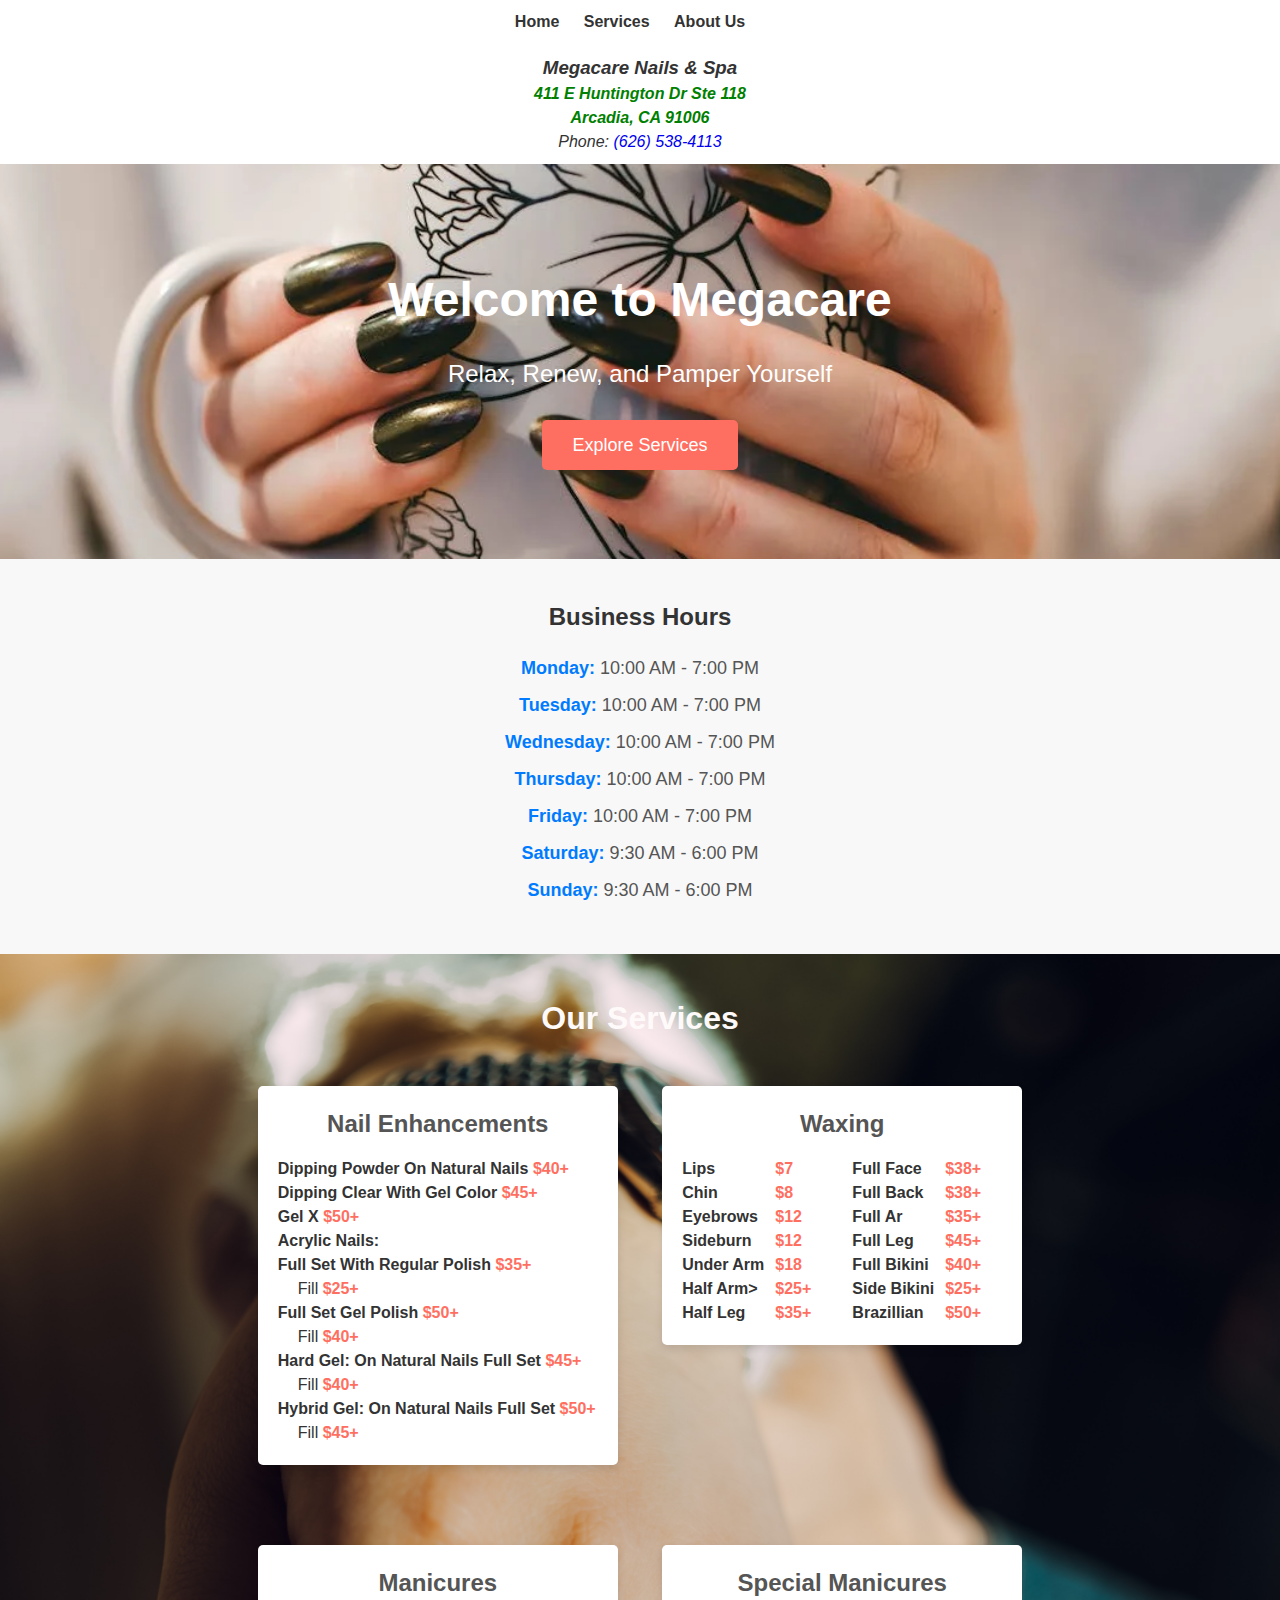
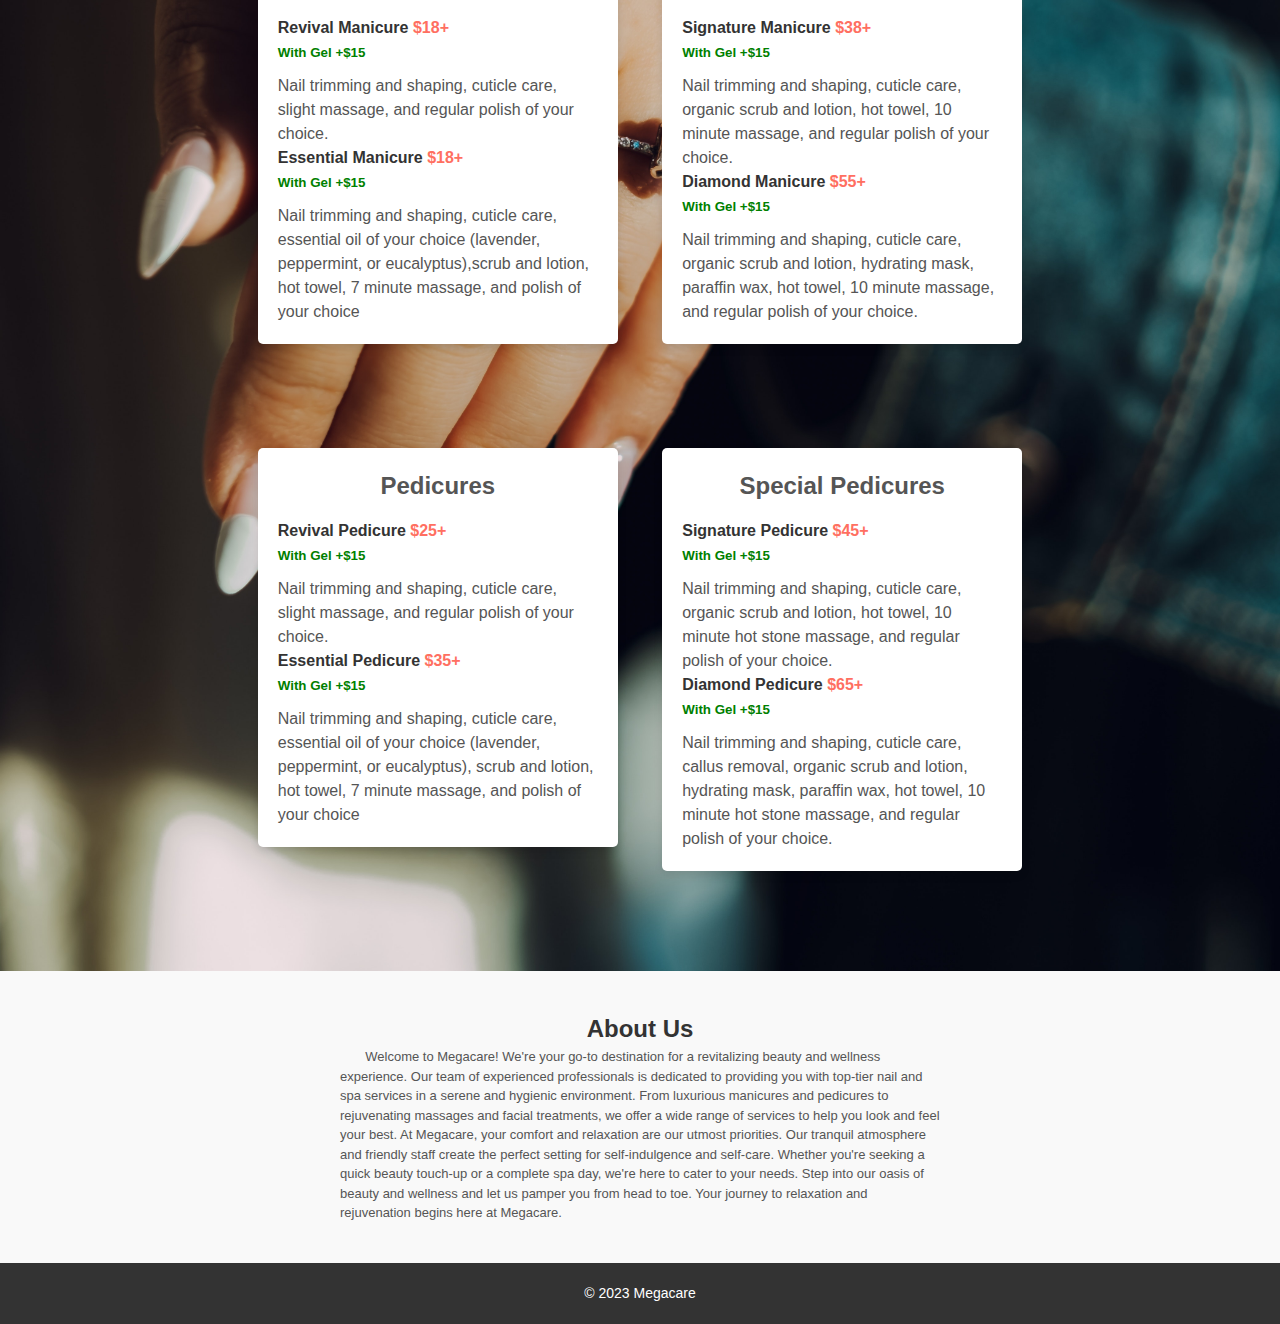
==== index.html @ df2a3e5e "deploy" ====
<!DOCTYPE html>
<html lang="en">

<head>
    <meta charset="UTF-8">
    <meta name="viewport" content="width=device-width, initial-scale=1.0">
    <title>Megacare Nails & Spa</title>
    <!-- Add your CSS stylesheet link here -->
    <link rel="stylesheet" href="style.css">
</head>

<body>
    <!-- Header Section -->
    <header>
        <nav>
            <ul>
                <li><a href="#home">Home</a></li>
                <li><a href="#services">Services</a></li>
                <li><a href="#about">About Us</a></li>
                <!--<li><a href="#contact">Contact</a></li> -->
            </ul>
        </nav>
        <section id="contact-info">
            <address>
                <h3>Megacare Nails & Spa</h3>
                <p>
                    <a style="text-decoration: none; color:green; font-weight: bold;"
                        href="https://www.google.com/maps?q=411+E+Huntington+Dr+Ste+118,Arcadia,CA+91006"
                        target="_blank">
                        411 E Huntington Dr Ste 118<br>Arcadia, CA 91006
                    </a>
                </p>
                <p>
                    Phone: <a style="text-decoration: none;" href="tel:(626) 538-4113">(626) 538-4113</a>
                </p>
            </address>
        </section>
    </header>

    <section id="home">
        <div class="hero-image">
            <!-- Add hero image or slideshow here -->
        </div>
        <div class="hero-content">
            <h1>Welcome to Megacare</h1>
            <p>Relax, Renew, and Pamper Yourself</p>
            <a href="#services" class="btn">Explore Services</a>
        </div>
    </section>

    <section id="business-hours">
        <h2>Business Hours</h2>
        <ul>
            <li><strong>Monday:</strong> 10:00 AM - 7:00 PM</li>
            <li><strong>Tuesday:</strong> 10:00 AM - 7:00 PM</li>
            <li><strong>Wednesday:</strong> 10:00 AM - 7:00 PM</li>
            <li><strong>Thursday:</strong> 10:00 AM - 7:00 PM</li>
            <li><strong>Friday:</strong> 10:00 AM - 7:00 PM</li>
            <li><strong>Saturday:</strong> 9:30 AM - 6:00 PM</li>
            <li><strong>Sunday:</strong> 9:30 AM - 6:00 PM</li>
        </ul>
    </section>

    <section id="services">
        <h1>Our Services</h1><br>
        <!-- Nail Enhancements -->
        <div class="service-subsection">

            <div class="service-card">
                <h3>Nail Enhancements</h3>

                <h4>Dipping Powder On Natural Nails <span class="price-range">$40+</span></h4>
                <h4>Dipping Clear With Gel Color <span class="price-range">$45+</span></h4>
                <h4>Gel X <span class="price-range">$50+</span></h4>
                <h4>Acrylic Nails:</h4>

                <h4>Full Set With Regular Polish <span class="price-range">$35+</span></h4>
                <p class="fill">Fill <span class="price-range">$25+</span></p>
                <h4>Full Set Gel Polish <span class="price-range">$50+</span></h4>
                <p class="fill">Fill <span class="price-range">$40+</span></p>

                <h4>Hard Gel: On Natural Nails Full Set <span class="price-range">$45+</span></h4>
                <p class="fill">Fill <span class="price-range">$40+</span></p>
                <h4>Hybrid Gel: On Natural Nails Full Set <span class="price-range">$50+</span></h4>
                <p class="fill">Fill <span class="price-range">$45+</span></p>

            </div>


            <div class="service-card">
                <h3>Waxing</h3>
                <div class="waxing-list">
                    <div>
                        <h4>Lips</h4>
                        <h4>Chin</h4>
                        <h4>Eyebrows</h4>
                        <h4>Sideburn</h4>
                        <h4>Under Arm</h4>
                        <h4>Half Arm></h4>
                        <h4>Half Leg</h4>
                    </div>
                    <div style="margin-left: -10px; margin-right: 20px;">
                        <h4><span class="price-range"> $7</h4>
                        <h4><span class="price-range"> $8</h4>
                        <h4><span class="price-range"> $12</h4>
                        <h4><span class="price-range"> $12</h4>
                        <h4><span class="price-range"> $18</h4>
                        <h4><span class="price-range"> $25+</h4>
                        <h4><span class="price-range"> $35+</h4>
                    </div>

                    <div>
                        <h4>Full Face</h4>
                        <h4>Full Back</h4>
                        <h4>Full Ar</h4>
                        <h4>Full Leg</h4>
                        <h4>Full Bikini</h4>
                        <h4>Side Bikini</h4>
                        <h4>Brazillian</h4>
                    </div>
                    <div style="margin-left: -10px;">
                        <h4><span class="price-range"> $38+</h4>
                        <h4><span class="price-range"> $38+</h4>
                        <h4><span class="price-range"> $35+</h4>
                        <h4><span class="price-range"> $45+</h4>
                        <h4><span class="price-range"> $40+</h4>
                        <h4><span class="price-range"> $25+</h4>
                        <h4><span class="price-range"> $50+</h4>
                    </div>
                    <div></div>
                </div>
                <!--
                    <div class="service-card">
                <h3>Waxing</h3>
                <h4>Lips <span class="price-range"> $7</span> Full Face <span class="price-range"> $7+</span></h4>
                <h4>Chin <span class="price-range"> $8</span> Full Back <span class="price-range"> $7+</span></h4>
                <h4>Eyebrows <span class="price-range"> $12</span> Full Arm <span class="price-range"> $7+</span></h4>
                <h4>Sideburn <span class="price-range"> $12</span> Full Leg <span class="price-range"> $7+</span></h4>
                <h4>Under Arm <span class="price-range"> $18</span> Full Bikini <span class="price-range"> $7+</span>
                </h4>
                <h4>Half Arm <span class="price-range"> $25+</span> Side Bikini <span class="price-range"> $7+</span>
                </h4>
                <h4>Half Leg <span class="price-range"> $35+</span> Brazillian <span class="price-range"> $7+</span>
                </h4>
            </div>
                -->
            </div>
        </div>

        <div class="service-subsection">
            <div class="service-card">
                <h3>Manicures</h3>
                <h4>Revival Manicure <span class="price-range"> $18+</span></h4>
                <small class="gel">With Gel +$15</small>
                <p class="description">Nail trimming and shaping, cuticle care, slight massage, and regular
                    polish of your choice.</p>

                <h4>Essential Manicure <span class="price-range"> $18+</span></h4>
                <small class="gel">With Gel +$15</small>
                <p class="description">Nail trimming and shaping, cuticle care, essential oil of your choice
                    (lavender, peppermint, or eucalyptus),scrub and lotion, hot towel, 7 minute massage, and
                    polish of your choice</p>
            </div>

            <div class="service-card">
                <h3>Special Manicures</h3>
                <h4>Signature Manicure <span class="price-range"> $38+</span></h4>
                <small class="gel">With Gel +$15</small>
                <p class="description">Nail trimming and shaping, cuticle care, organic scrub and lotion, hot towel, 10
                    minute massage, and regular polish of your choice.</p>
                <h4>Diamond Manicure <span class="price-range"> $55+</span></h4>
                <small class="gel">With Gel +$15</small>
                <p class="description">Nail trimming and shaping, cuticle care, organic scrub and lotion, hydrating
                    mask, paraffin wax, hot towel, 10 minute massage, and regular polish of your choice.</p>
            </div>
        </div>

        <br>
        <div class="service-subsection">
            <div class="service-card">
                <h3>Pedicures</h3>
                <h4>Revival Pedicure <span class="price-range"> $25+</span></h4>
                <small class="gel">With Gel +$15</small>
                <p class="description">Nail trimming and shaping, cuticle care, slight massage, and regular
                    polish of your choice.</p>

                <h4>Essential Pedicure <span class="price-range"> $35+</span></h4>
                <small class="gel">With Gel +$15</small>
                <p class="description">Nail trimming and shaping, cuticle care, essential oil of your choice
                    (lavender, peppermint, or eucalyptus), scrub and lotion, hot towel, 7 minute massage, and
                    polish of your choice</p>
            </div>

            <div class="service-card">
                <h3>Special Pedicures</h3>
                <h4>Signature Pedicure <span class="price-range"> $45+</span></h4>
                <small class="gel">With Gel +$15</small>
                <p class="description">Nail trimming and shaping, cuticle care, organic scrub and lotion, hot towel, 10
                    minute hot stone massage, and regular polish of your choice.</p>

                <h4>Diamond Pedicure <span class="price-range"> $65+</span></h4>
                <small class="gel">With Gel +$15</small>
                <p class="description">Nail trimming and shaping, cuticle care, callus removal, organic scrub and
                    lotion, hydrating mask, paraffin wax, hot towel, 10 minute hot stone massage, and regular polish of
                    your choice.</p>
            </div>
            <!-- Add more service cards for Nail Enhancements as needed -->
        </div>




    </section>

    <!-- About Us Section -->
    <section id="about">
        <h2>About Us</h2>
        <p style="font-size: small; text-align: left;">&nbsp;&nbsp;&nbsp;&nbsp;&nbsp;&nbsp;&nbsp;Welcome to Megacare!
            We're your go-to destination for a revitalizing beauty and wellness experience. Our
            team of experienced professionals is dedicated to providing you with top-tier nail and spa services in a
            serene and
            hygienic environment. From luxurious manicures and pedicures to rejuvenating massages and facial treatments,
            we offer a
            wide range of services to help you look and feel your best. At Megacare, your comfort and
            relaxation are
            our utmost priorities. Our tranquil atmosphere and friendly staff create the perfect setting for
            self-indulgence and
            self-care. Whether you're seeking a quick beauty touch-up or a complete spa day, we're here to cater to your
            needs. Step
            into our oasis of beauty and wellness and let us pamper you from head to toe. Your journey to relaxation and
            rejuvenation begins here at Megacare.</p>
    </section>

    <!-- Contact Section
    <section id="contact">
        <h2>Contact Us</h2>
        <p>Have questions or want to book an appointment? Contact us today!</p>
        <form action="contact.php" method="post">
            <label for="name">Name:</label>
            <input type="text" id="name" name="name" required>
            <label for="email">Email:</label>
            <input type="email" id="email" name="email" required>
            <label for="message">Message:</label>
            <textarea id="message" name="message" rows="4" required></textarea>
            <button type="submit" class="btn">Submit</button>
        </form>
    </section>
    -->

    <footer>
        <p>&copy; 2023 Megacare</p>
    </footer>

    <!-- Add your JavaScript script tags for interactivity if needed -->

</body>

</html>
---- style.css ----
html {
    scroll-behavior: smooth;
}

* {
    margin: 0;
    padding: 0;
    box-sizing: border-box;
}

body {
    font-family: Arial, sans-serif;
    background-color: #f0f0f0;
    color: #333;
    line-height: 1.5;
}

/* Header styles */

header {
    background-color: #fff;
    box-shadow: 0px 2px 4px rgba(0, 0, 0, 0.1);
    padding: 10px 0;
}

nav ul {
    list-style-type: none;
    text-align: center;
}

nav ul li {
    display: inline;
    margin-right: 20px;
}

nav ul li a {
    text-decoration: none;
    color: #333;
    font-weight: bold;
    transition: color 0.3s ease;
}

nav ul li a:hover {
    color: #ff6f61;
}

#contact-info {
    text-align: center;
    margin-top: 20px;
    /* Add margin to provide space between the navigation and contact info */
}

/* Hero section styles */

#home {
    background: url('images/pexels-photo-851219.webp') no-repeat center center fixed;
    background-size: cover;
    color: goldenrod;
    text-align: center;
    padding: 100px 0;
}

#home h1 {
    font-size: 48px;
    margin-bottom: 20px;
    color: #fff;
    /* Set text color to white */
}

#home p {
    font-size: 24px;
    margin-bottom: 40px;
    color: #fff;
    /* Set text color to white */
}

#home .btn {
    background-color: #ff6f61;
    color: #fff;
    padding: 15px 30px;
    text-decoration: none;
    border-radius: 5px;
    font-size: 18px;
    transition: background-color 0.3s ease;
}

#home .btn:hover {
    background-color: #e35448;
}

/* Business Hours section styles */

#business-hours {
    background-color: #f8f8f8;
    padding: 40px 0;
    text-align: center;
}

#business-hours h2 {
    font-size: 24px;
    color: #333;
    margin-bottom: 20px;
}

#business-hours ul {
    list-style: none;
    padding: 0;
}

#business-hours li {
    font-size: 18px;
    color: #555;
    margin-bottom: 10px;
}

#business-hours strong {
    color: #007BFF;
    font-weight: bold;
}

/* Services section styles */

#services {
    background-image: url(images/background.jpg);
    background-position: center;
    background-size: cover;
    padding: 40px 0;
    text-align: center;
    color: snow;
}

.service-subsection {
    margin-bottom: 40px;
}

.service-card {
    margin: 20px;
    display: inline-block;
    max-width: 360px;
    min-width: 360px;
    text-align: left;
    background-color: #fff;
    border-radius: 5px;
    box-shadow: 0px 4px 8px rgba(0, 0, 0, 0.1);
    padding: 20px;
    vertical-align: top;
    color: #333;
}

.service-card img {
    max-width: 100%;
    border-radius: 5px;
    margin-bottom: 10px;
}

.service-card h3 {
    text-align: center;
    font-size: 24px;
    margin-top: 0;
    margin-bottom: 15px;
    color: #555;
}

.fill {
    margin-left: 20px;
}

.price-range {
    font-weight: bold;
    color: #ff6f61;
    margin-top: 5px;
}

.description {
    font-size: 16px;
    color: #555;
    margin-top: 10px;
}

.gel {
    color: green;
    font-weight: bold;
}

.waxing-list {
    display: flex;
    justify-content: space-between;
}

/* About Us section styles */

#about {
    background-color: #f9f9f9;
    padding: 40px 0;
    text-align: center;
}

#about p {
    max-width: 600px;
    margin: 0 auto;
    font-size: 18px;
    color: #555;
}

/* Contact section styles */

#contact {
    background-color: #fff;
    padding: 40px 0;
    text-align: center;
}

#contact form {
    max-width: 600px;
    margin: 0 auto;
    padding: 0 20px;
}

#contact label {
    display: block;
    font-weight: bold;
    margin-top: 10px;
    color: #333;
}

#contact input[type="text"],
#contact input[type="email"],
#contact textarea {
    width: calc(100% - 20px);
    padding: 10px;
    margin-top: 5px;
    border: 1px solid #ccc;
    border-radius: 5px;
    margin-bottom: 15px;
    color: #555;
}

#contact button {
    background-color: #ff6f61;
    color: #fff;
    border: none;
    padding: 10px 20px;
    font-weight: bold;
    border-radius: 5px;
    cursor: pointer;
    transition: background-color 0.3s ease;
}

#contact button:hover {
    background-color: #e35448;
}

/* Footer styles */

footer {
    text-align: center;
    padding: 20px 0;
    background-color: #333;
    color: #fff;
    font-size: 14px;
}
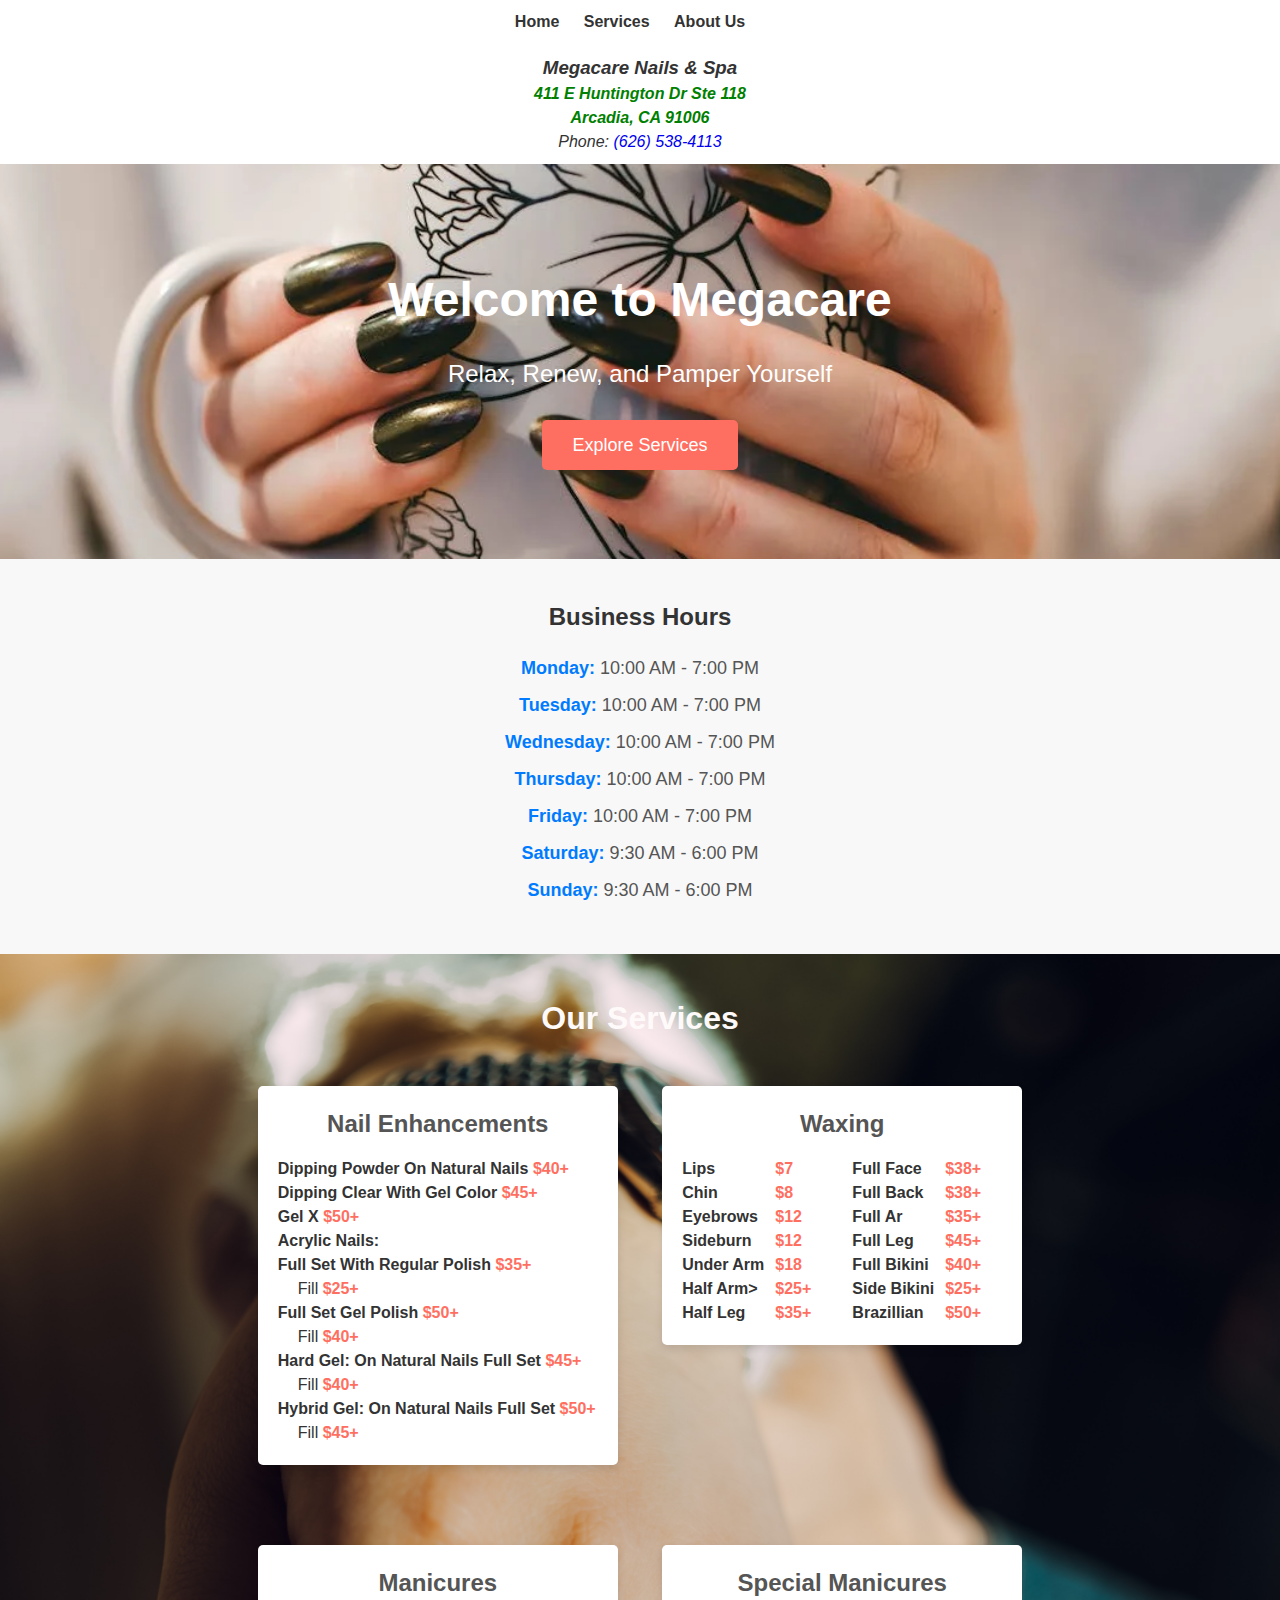
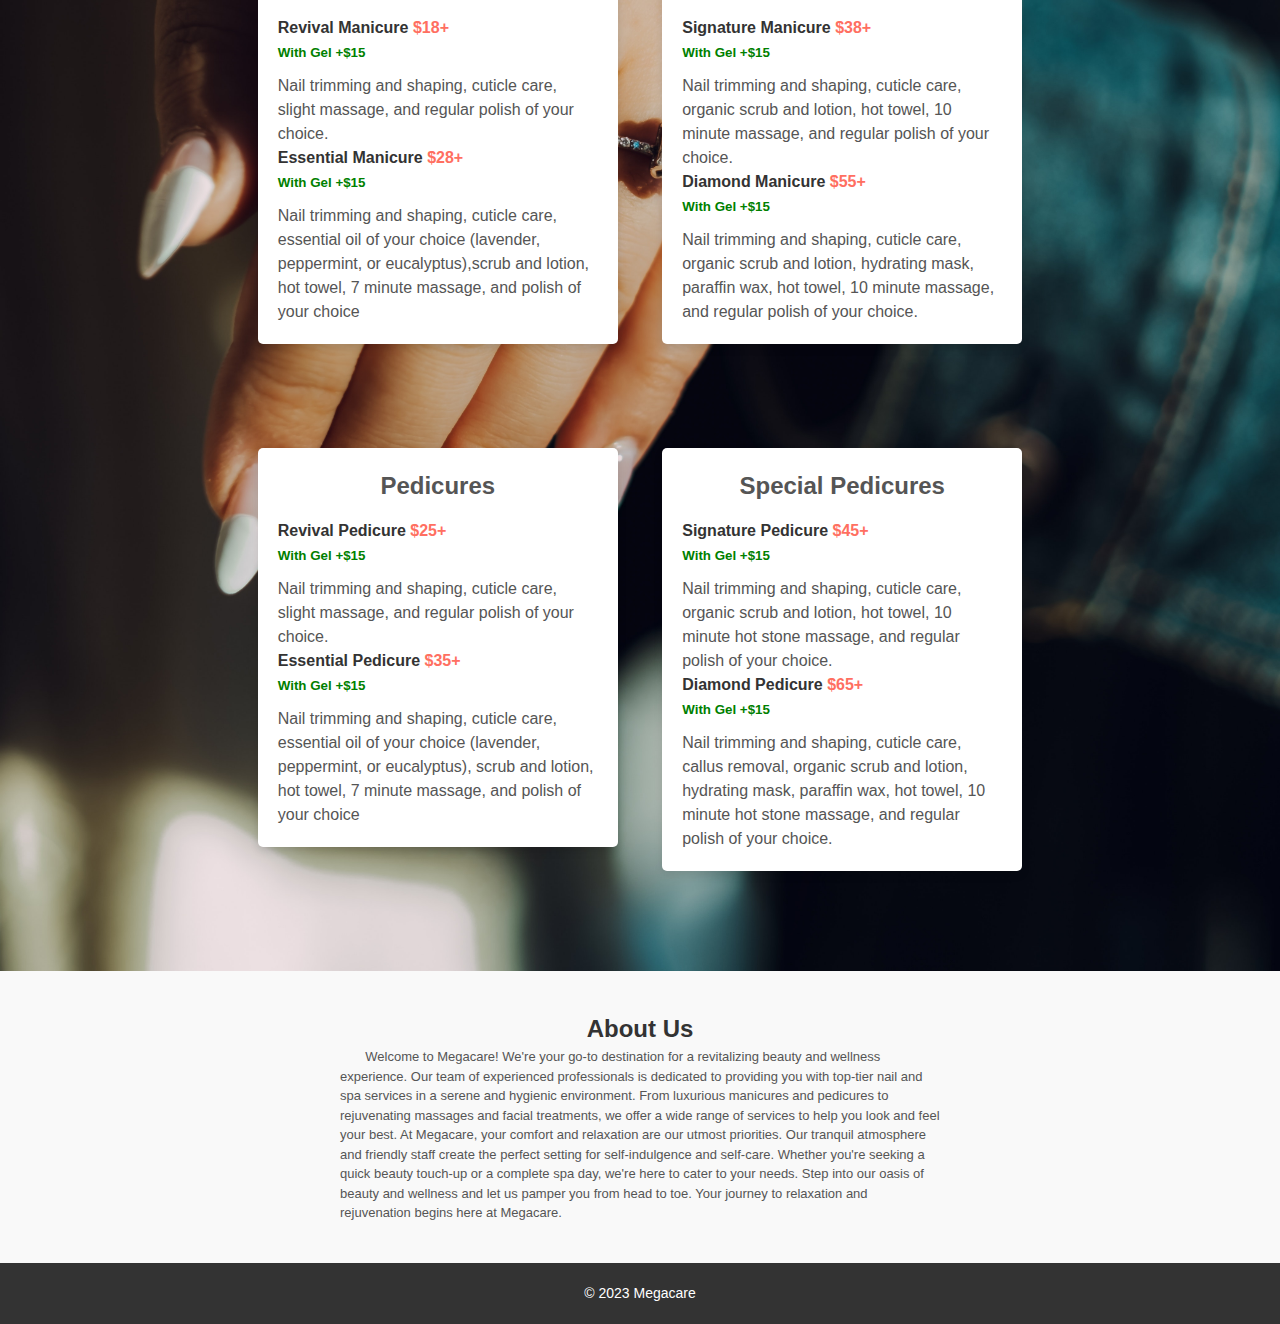
==== commit 5e440ad4: "Update index.html" ====
--- a/index.html
+++ b/index.html
@@ -155,7 +155,7 @@
                 <p class="description">Nail trimming and shaping, cuticle care, slight massage, and regular
                     polish of your choice.</p>
 
-                <h4>Essential Manicure <span class="price-range"> $18+</span></h4>
+                <h4>Essential Manicure <span class="price-range"> $28+</span></h4>
                 <small class="gel">With Gel +$15</small>
                 <p class="description">Nail trimming and shaping, cuticle care, essential oil of your choice
                     (lavender, peppermint, or eucalyptus),scrub and lotion, hot towel, 7 minute massage, and
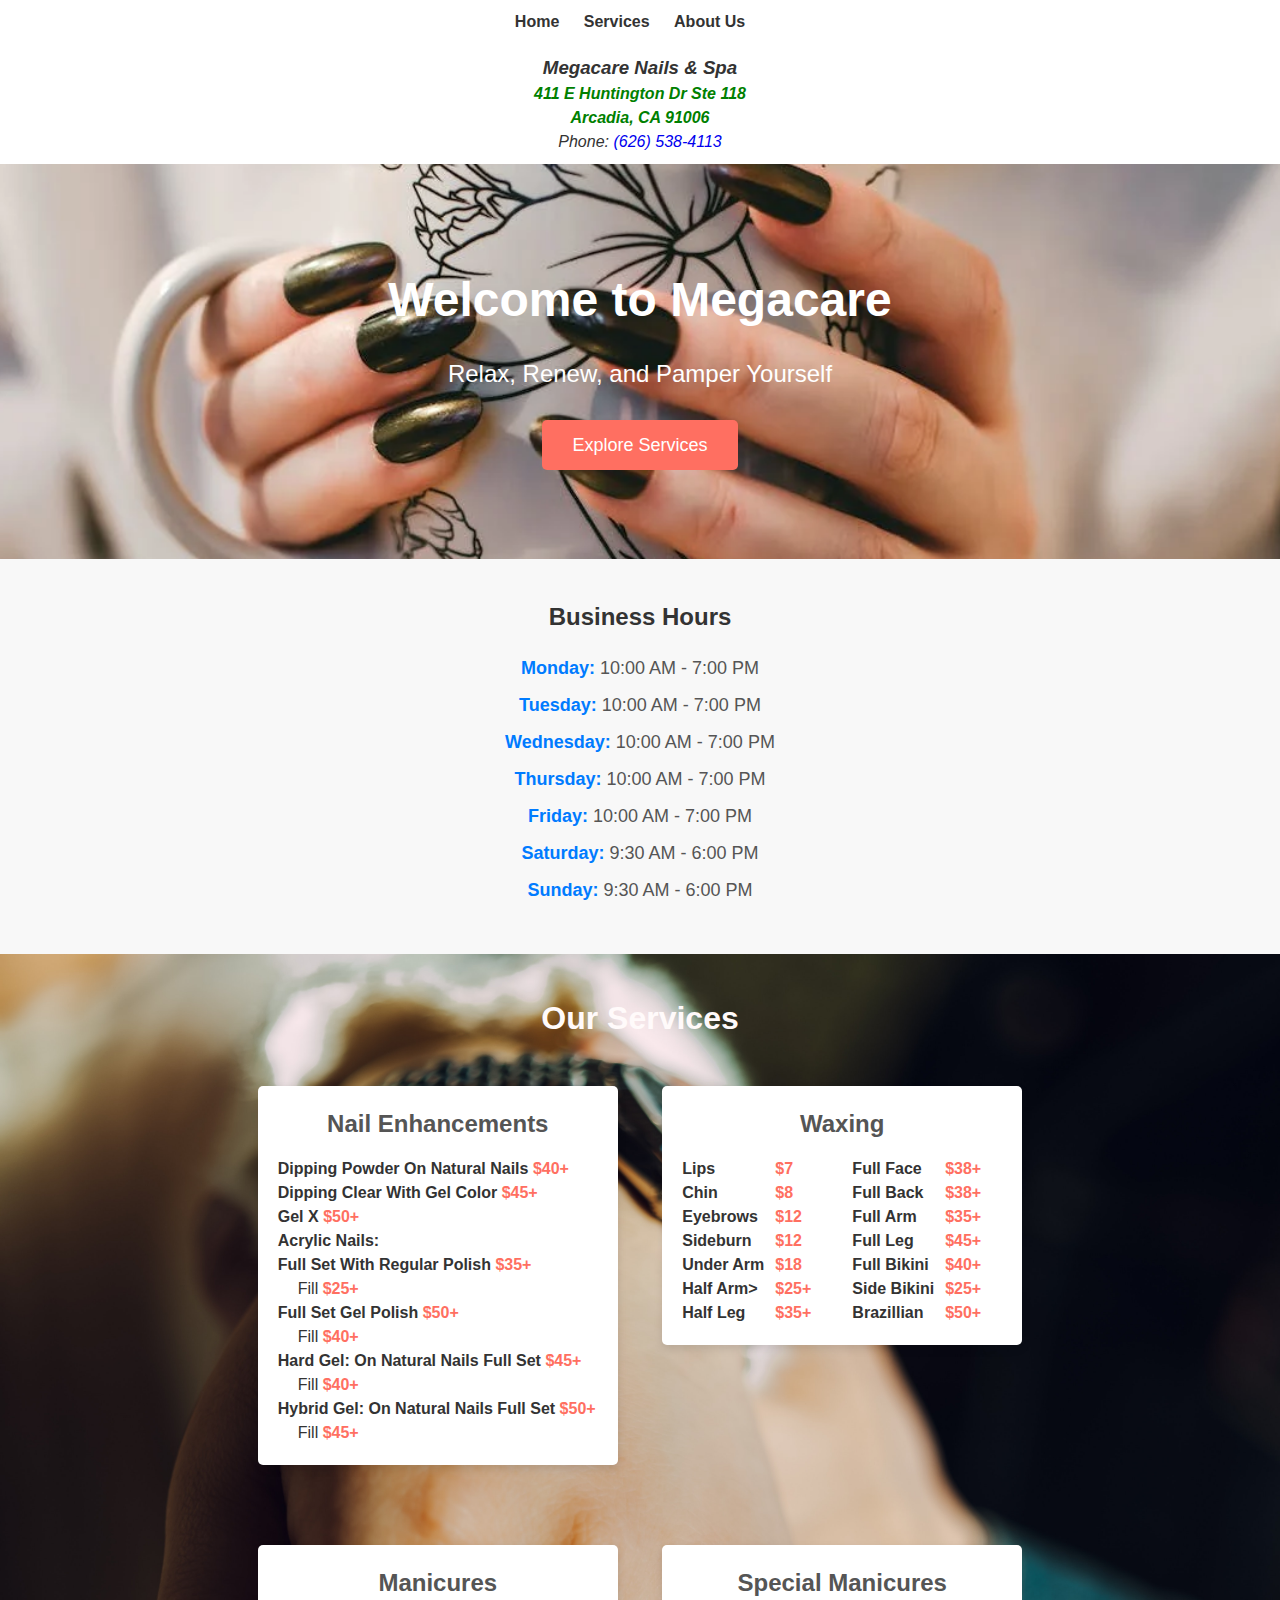
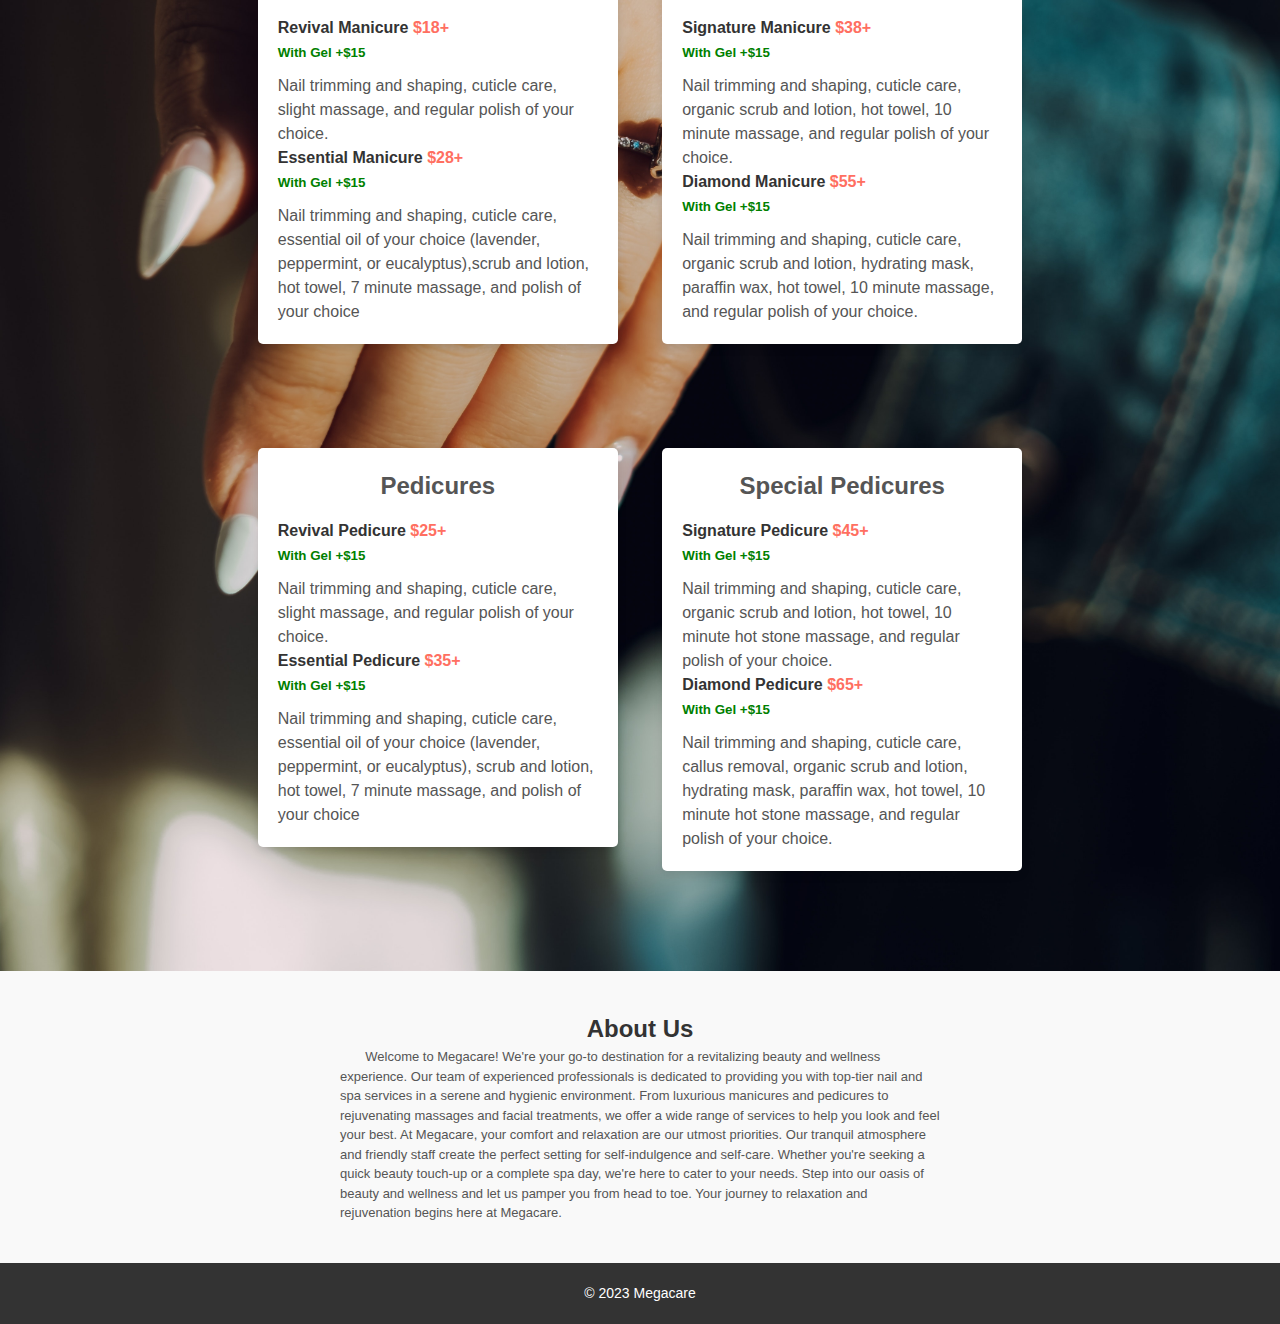
==== commit 52fe3865: "Update index.html" ====
--- a/index.html
+++ b/index.html
@@ -112,7 +112,7 @@
                     <div>
                         <h4>Full Face</h4>
                         <h4>Full Back</h4>
-                        <h4>Full Ar</h4>
+                        <h4>Full Arm</h4>
                         <h4>Full Leg</h4>
                         <h4>Full Bikini</h4>
                         <h4>Side Bikini</h4>
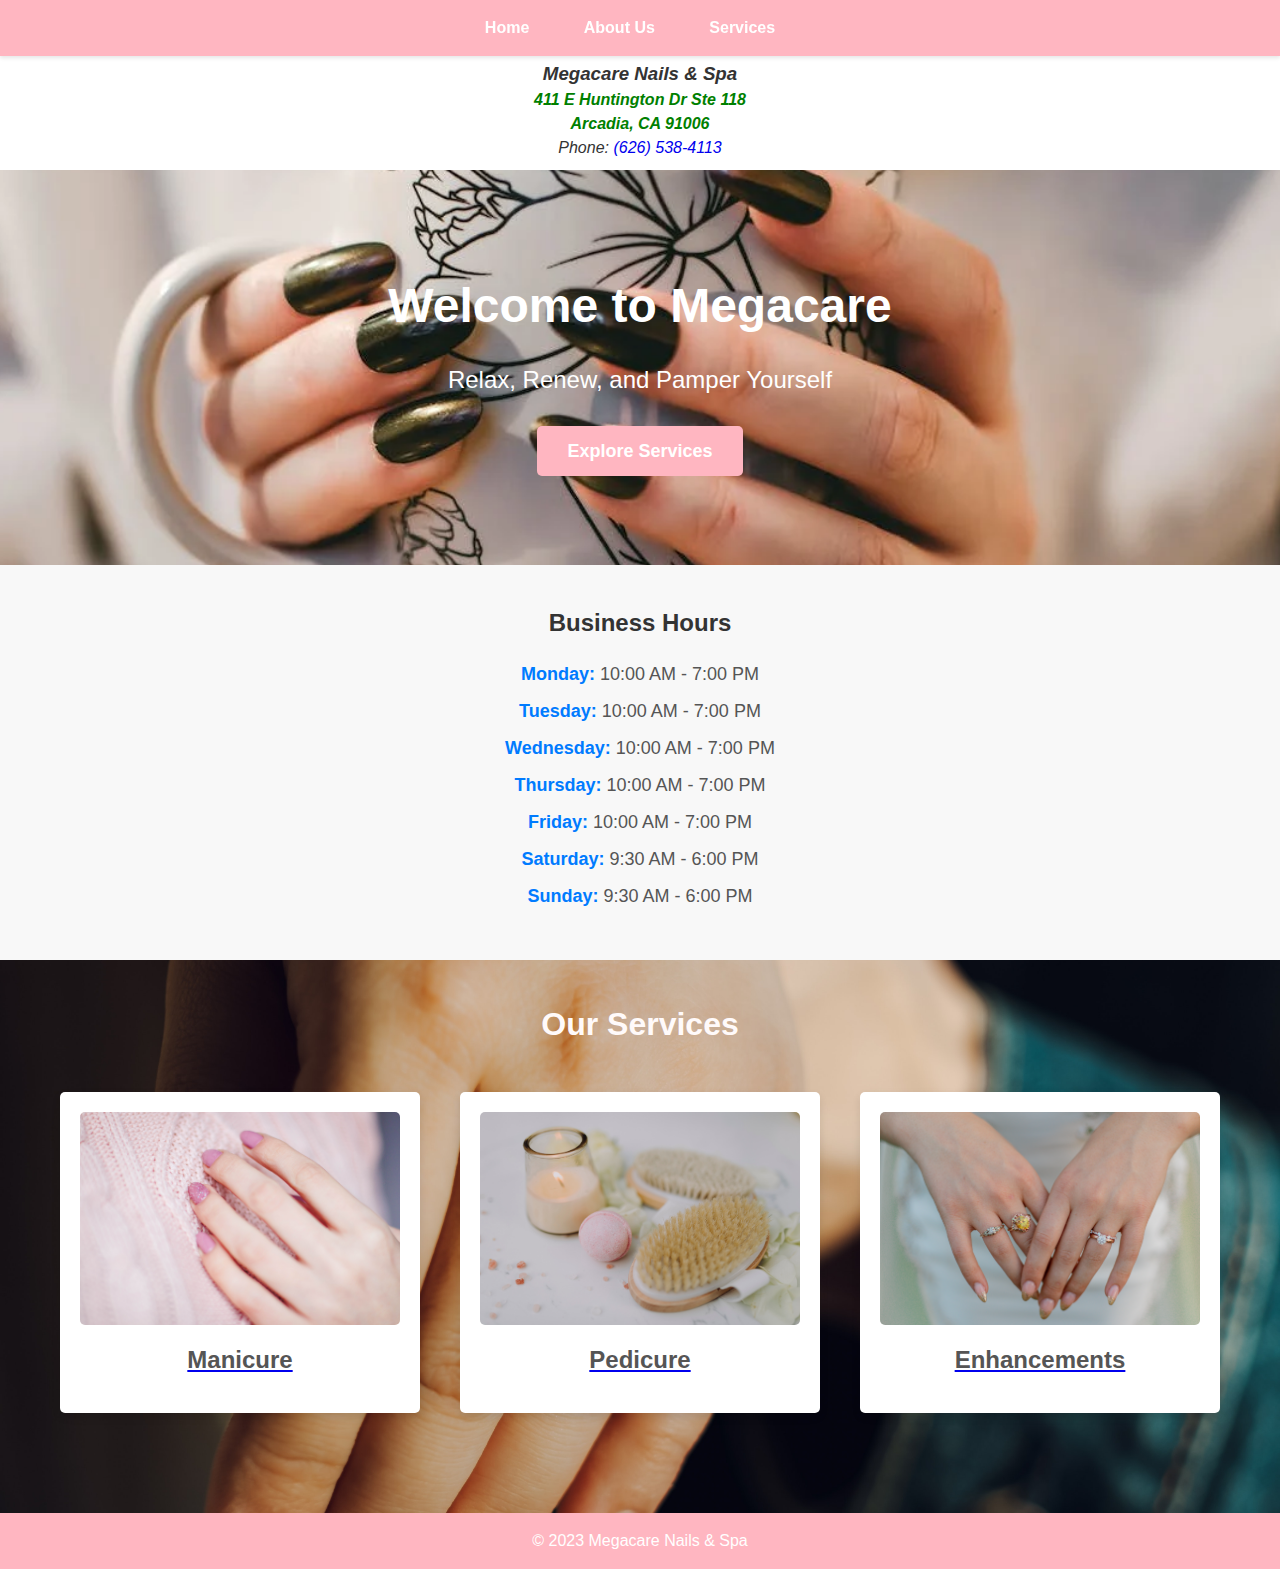
==== commit d5c51c91: "update page" ====
--- a/index.html
+++ b/index.html
@@ -5,21 +5,20 @@
     <meta charset="UTF-8">
     <meta name="viewport" content="width=device-width, initial-scale=1.0">
     <title>Megacare Nails & Spa</title>
-    <!-- Add your CSS stylesheet link here -->
     <link rel="stylesheet" href="style.css">
+    <link rel="stylesheet" href="navbar.css">
 </head>
 
 <body>
-    <!-- Header Section -->
     <header>
-        <nav>
+        <nav class="navbar">
             <ul>
                 <li><a href="#home">Home</a></li>
+                <li><a href="about.html">About Us</a></li>
                 <li><a href="#services">Services</a></li>
-                <li><a href="#about">About Us</a></li>
-                <!--<li><a href="#contact">Contact</a></li> -->
             </ul>
         </nav>
+        <div style="height: 30px;"></div>
         <section id="contact-info">
             <address>
                 <h3>Megacare Nails & Spa</h3>
@@ -63,192 +62,30 @@
 
     <section id="services">
         <h1>Our Services</h1><br>
-        <!-- Nail Enhancements -->
         <div class="service-subsection">
-
-            <div class="service-card">
-                <h3>Nail Enhancements</h3>
-
-                <h4>Dipping Powder On Natural Nails <span class="price-range">$40+</span></h4>
-                <h4>Dipping Clear With Gel Color <span class="price-range">$45+</span></h4>
-                <h4>Gel X <span class="price-range">$50+</span></h4>
-                <h4>Acrylic Nails:</h4>
-
-                <h4>Full Set With Regular Polish <span class="price-range">$35+</span></h4>
-                <p class="fill">Fill <span class="price-range">$25+</span></p>
-                <h4>Full Set Gel Polish <span class="price-range">$50+</span></h4>
-                <p class="fill">Fill <span class="price-range">$40+</span></p>
-
-                <h4>Hard Gel: On Natural Nails Full Set <span class="price-range">$45+</span></h4>
-                <p class="fill">Fill <span class="price-range">$40+</span></p>
-                <h4>Hybrid Gel: On Natural Nails Full Set <span class="price-range">$50+</span></h4>
-                <p class="fill">Fill <span class="price-range">$45+</span></p>
-
-            </div>
-
-
-            <div class="service-card">
-                <h3>Waxing</h3>
-                <div class="waxing-list">
-                    <div>
-                        <h4>Lips</h4>
-                        <h4>Chin</h4>
-                        <h4>Eyebrows</h4>
-                        <h4>Sideburn</h4>
-                        <h4>Under Arm</h4>
-                        <h4>Half Arm></h4>
-                        <h4>Half Leg</h4>
-                    </div>
-                    <div style="margin-left: -10px; margin-right: 20px;">
-                        <h4><span class="price-range"> $7</h4>
-                        <h4><span class="price-range"> $8</h4>
-                        <h4><span class="price-range"> $12</h4>
-                        <h4><span class="price-range"> $12</h4>
-                        <h4><span class="price-range"> $18</h4>
-                        <h4><span class="price-range"> $25+</h4>
-                        <h4><span class="price-range"> $35+</h4>
-                    </div>
-
-                    <div>
-                        <h4>Full Face</h4>
-                        <h4>Full Back</h4>
-                        <h4>Full Arm</h4>
-                        <h4>Full Leg</h4>
-                        <h4>Full Bikini</h4>
-                        <h4>Side Bikini</h4>
-                        <h4>Brazillian</h4>
-                    </div>
-                    <div style="margin-left: -10px;">
-                        <h4><span class="price-range"> $38+</h4>
-                        <h4><span class="price-range"> $38+</h4>
-                        <h4><span class="price-range"> $35+</h4>
-                        <h4><span class="price-range"> $45+</h4>
-                        <h4><span class="price-range"> $40+</h4>
-                        <h4><span class="price-range"> $25+</h4>
-                        <h4><span class="price-range"> $50+</h4>
-                    </div>
-                    <div></div>
+            <a href="services.html#Manicures">
+                <div class="service-card">
+                    <img src="images/mani.jpg" alt="mani">
+                    <h3>Manicure</h3>
                 </div>
-                <!--
-                    <div class="service-card">
-                <h3>Waxing</h3>
-                <h4>Lips <span class="price-range"> $7</span> Full Face <span class="price-range"> $7+</span></h4>
-                <h4>Chin <span class="price-range"> $8</span> Full Back <span class="price-range"> $7+</span></h4>
-                <h4>Eyebrows <span class="price-range"> $12</span> Full Arm <span class="price-range"> $7+</span></h4>
-                <h4>Sideburn <span class="price-range"> $12</span> Full Leg <span class="price-range"> $7+</span></h4>
-                <h4>Under Arm <span class="price-range"> $18</span> Full Bikini <span class="price-range"> $7+</span>
-                </h4>
-                <h4>Half Arm <span class="price-range"> $25+</span> Side Bikini <span class="price-range"> $7+</span>
-                </h4>
-                <h4>Half Leg <span class="price-range"> $35+</span> Brazillian <span class="price-range"> $7+</span>
-                </h4>
-            </div>
-                -->
-            </div>
+            </a>
+            <a href="services.html#Pedicures">
+                <div class="service-card">
+                    <img src="images/pedi.jpg" alt="mani">
+                    <h3>Pedicure</h3>
+                </div>
+            </a>
+            <a href="services.html#Enhancements">
+                <div class="service-card">
+                    <img src="images/enhancements.jpg" alt="mani">
+                    <h3>Enhancements</h3>
+                </div>
+            </a>
         </div>
-
-        <div class="service-subsection">
-            <div class="service-card">
-                <h3>Manicures</h3>
-                <h4>Revival Manicure <span class="price-range"> $18+</span></h4>
-                <small class="gel">With Gel +$15</small>
-                <p class="description">Nail trimming and shaping, cuticle care, slight massage, and regular
-                    polish of your choice.</p>
-
-                <h4>Essential Manicure <span class="price-range"> $28+</span></h4>
-                <small class="gel">With Gel +$15</small>
-                <p class="description">Nail trimming and shaping, cuticle care, essential oil of your choice
-                    (lavender, peppermint, or eucalyptus),scrub and lotion, hot towel, 7 minute massage, and
-                    polish of your choice</p>
-            </div>
-
-            <div class="service-card">
-                <h3>Special Manicures</h3>
-                <h4>Signature Manicure <span class="price-range"> $38+</span></h4>
-                <small class="gel">With Gel +$15</small>
-                <p class="description">Nail trimming and shaping, cuticle care, organic scrub and lotion, hot towel, 10
-                    minute massage, and regular polish of your choice.</p>
-                <h4>Diamond Manicure <span class="price-range"> $55+</span></h4>
-                <small class="gel">With Gel +$15</small>
-                <p class="description">Nail trimming and shaping, cuticle care, organic scrub and lotion, hydrating
-                    mask, paraffin wax, hot towel, 10 minute massage, and regular polish of your choice.</p>
-            </div>
-        </div>
-
-        <br>
-        <div class="service-subsection">
-            <div class="service-card">
-                <h3>Pedicures</h3>
-                <h4>Revival Pedicure <span class="price-range"> $25+</span></h4>
-                <small class="gel">With Gel +$15</small>
-                <p class="description">Nail trimming and shaping, cuticle care, slight massage, and regular
-                    polish of your choice.</p>
-
-                <h4>Essential Pedicure <span class="price-range"> $35+</span></h4>
-                <small class="gel">With Gel +$15</small>
-                <p class="description">Nail trimming and shaping, cuticle care, essential oil of your choice
-                    (lavender, peppermint, or eucalyptus), scrub and lotion, hot towel, 7 minute massage, and
-                    polish of your choice</p>
-            </div>
-
-            <div class="service-card">
-                <h3>Special Pedicures</h3>
-                <h4>Signature Pedicure <span class="price-range"> $45+</span></h4>
-                <small class="gel">With Gel +$15</small>
-                <p class="description">Nail trimming and shaping, cuticle care, organic scrub and lotion, hot towel, 10
-                    minute hot stone massage, and regular polish of your choice.</p>
-
-                <h4>Diamond Pedicure <span class="price-range"> $65+</span></h4>
-                <small class="gel">With Gel +$15</small>
-                <p class="description">Nail trimming and shaping, cuticle care, callus removal, organic scrub and
-                    lotion, hydrating mask, paraffin wax, hot towel, 10 minute hot stone massage, and regular polish of
-                    your choice.</p>
-            </div>
-            <!-- Add more service cards for Nail Enhancements as needed -->
-        </div>
-
-
-
-
     </section>
 
-    <!-- About Us Section -->
-    <section id="about">
-        <h2>About Us</h2>
-        <p style="font-size: small; text-align: left;">&nbsp;&nbsp;&nbsp;&nbsp;&nbsp;&nbsp;&nbsp;Welcome to Megacare!
-            We're your go-to destination for a revitalizing beauty and wellness experience. Our
-            team of experienced professionals is dedicated to providing you with top-tier nail and spa services in a
-            serene and
-            hygienic environment. From luxurious manicures and pedicures to rejuvenating massages and facial treatments,
-            we offer a
-            wide range of services to help you look and feel your best. At Megacare, your comfort and
-            relaxation are
-            our utmost priorities. Our tranquil atmosphere and friendly staff create the perfect setting for
-            self-indulgence and
-            self-care. Whether you're seeking a quick beauty touch-up or a complete spa day, we're here to cater to your
-            needs. Step
-            into our oasis of beauty and wellness and let us pamper you from head to toe. Your journey to relaxation and
-            rejuvenation begins here at Megacare.</p>
-    </section>
-
-    <!-- Contact Section
-    <section id="contact">
-        <h2>Contact Us</h2>
-        <p>Have questions or want to book an appointment? Contact us today!</p>
-        <form action="contact.php" method="post">
-            <label for="name">Name:</label>
-            <input type="text" id="name" name="name" required>
-            <label for="email">Email:</label>
-            <input type="email" id="email" name="email" required>
-            <label for="message">Message:</label>
-            <textarea id="message" name="message" rows="4" required></textarea>
-            <button type="submit" class="btn">Submit</button>
-        </form>
-    </section>
-    -->
-
     <footer>
-        <p>&copy; 2023 Megacare</p>
+        <p>&copy; 2023 Megacare Nails & Spa</p>
     </footer>
 
     <!-- Add your JavaScript script tags for interactivity if needed -->
--- a/style.css
+++ b/style.css
@@ -75,12 +75,13 @@
 }
 
 #home .btn {
-    background-color: #ff6f61;
+    background-color: lightpink;
     color: #fff;
     padding: 15px 30px;
     text-decoration: none;
     border-radius: 5px;
     font-size: 18px;
+    font-weight: bold;
     transition: background-color 0.3s ease;
 }
 
@@ -131,11 +132,12 @@
 
 .service-subsection {
     margin-bottom: 40px;
+    display: flex;
+    justify-content: center;
 }
 
 .service-card {
     margin: 20px;
-    display: inline-block;
     max-width: 360px;
     min-width: 360px;
     text-align: left;
@@ -144,7 +146,13 @@
     box-shadow: 0px 4px 8px rgba(0, 0, 0, 0.1);
     padding: 20px;
     vertical-align: top;
-    color: #333;
+    transition: all 0.5s ease;
+    color: #333;
+}
+
+.service-card:hover {
+    transform: scale(1.05);
+    box-shadow: 0 8px 16px rgba(0, 0, 0, 0.2);
 }
 
 .service-card img {
@@ -180,11 +188,6 @@
 .gel {
     color: green;
     font-weight: bold;
-}
-
-.waxing-list {
-    display: flex;
-    justify-content: space-between;
 }
 
 /* About Us section styles */
@@ -201,6 +204,7 @@
     font-size: 18px;
     color: #555;
 }
+
 
 /* Contact section styles */
 
@@ -253,9 +257,9 @@
 /* Footer styles */
 
 footer {
-    text-align: center;
-    padding: 20px 0;
-    background-color: #333;
-    color: #fff;
-    font-size: 14px;
+    background-color: lightpink;
+    color: white;
+    text-align: center;
+    padding: 1rem 0;
+    width: 100%;
 }--- a/navbar.css
+++ b/navbar.css
@@ -0,0 +1,19 @@
+.navbar {
+    background-color: lightpink;
+    color: white;
+    text-align: center;
+    padding: 1rem 0;
+    box-shadow: 0px 2px 4px rgba(0, 0, 0, 0.1);
+    position: fixed;
+    width: 100%;
+    top: 0;
+    left: 0;
+    z-index: 1000;
+}
+
+.navbar a {
+    text-decoration: none;
+    color: white;
+    font-weight: bold;
+    margin: 0 15px;
+}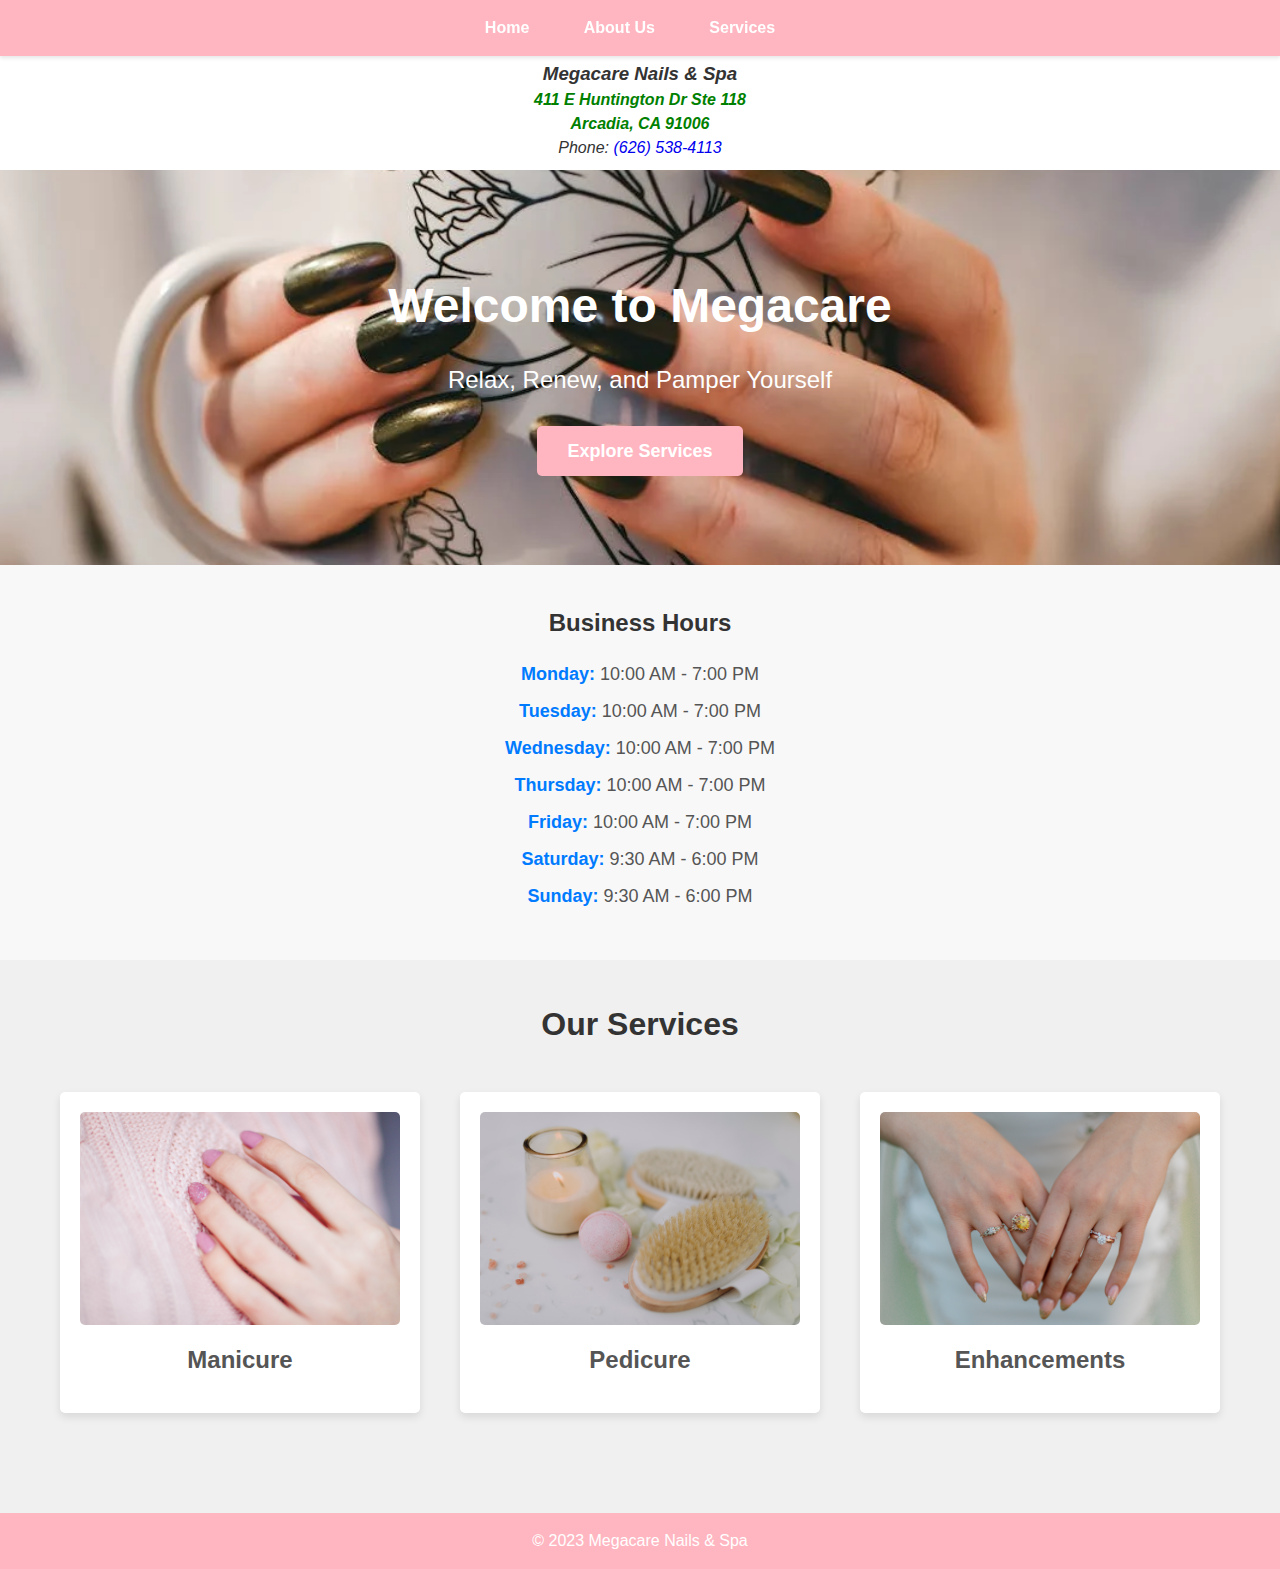
==== commit a9d8237d: "a" ====
--- a/index.html
+++ b/index.html
@@ -87,9 +87,6 @@
     <footer>
         <p>&copy; 2023 Megacare Nails & Spa</p>
     </footer>
-
-    <!-- Add your JavaScript script tags for interactivity if needed -->
-
 </body>
 
 </html>--- a/style.css
+++ b/style.css
@@ -122,12 +122,12 @@
 /* Services section styles */
 
 #services {
-    background-image: url(images/background.jpg);
+    /*background-image: url(images/background.jpg);*/
     background-position: center;
     background-size: cover;
     padding: 40px 0;
     text-align: center;
-    color: snow;
+    color: #333;
 }
 
 .service-subsection {
@@ -136,16 +136,25 @@
     justify-content: center;
 }
 
+@media (max-width: 768px) {
+    .service-subsection {
+        flex-direction: column;
+        align-items: center;
+    }
+}
+
+.service-subsection a {
+    text-decoration: none;
+}
+
 .service-card {
     margin: 20px;
     max-width: 360px;
     min-width: 360px;
-    text-align: left;
     background-color: #fff;
     border-radius: 5px;
     box-shadow: 0px 4px 8px rgba(0, 0, 0, 0.1);
     padding: 20px;
-    vertical-align: top;
     transition: all 0.5s ease;
     color: #333;
 }
@@ -169,92 +178,11 @@
     color: #555;
 }
 
-.fill {
-    margin-left: 20px;
-}
-
 .price-range {
     font-weight: bold;
     color: #ff6f61;
     margin-top: 5px;
 }
-
-.description {
-    font-size: 16px;
-    color: #555;
-    margin-top: 10px;
-}
-
-.gel {
-    color: green;
-    font-weight: bold;
-}
-
-/* About Us section styles */
-
-#about {
-    background-color: #f9f9f9;
-    padding: 40px 0;
-    text-align: center;
-}
-
-#about p {
-    max-width: 600px;
-    margin: 0 auto;
-    font-size: 18px;
-    color: #555;
-}
-
-
-/* Contact section styles */
-
-#contact {
-    background-color: #fff;
-    padding: 40px 0;
-    text-align: center;
-}
-
-#contact form {
-    max-width: 600px;
-    margin: 0 auto;
-    padding: 0 20px;
-}
-
-#contact label {
-    display: block;
-    font-weight: bold;
-    margin-top: 10px;
-    color: #333;
-}
-
-#contact input[type="text"],
-#contact input[type="email"],
-#contact textarea {
-    width: calc(100% - 20px);
-    padding: 10px;
-    margin-top: 5px;
-    border: 1px solid #ccc;
-    border-radius: 5px;
-    margin-bottom: 15px;
-    color: #555;
-}
-
-#contact button {
-    background-color: #ff6f61;
-    color: #fff;
-    border: none;
-    padding: 10px 20px;
-    font-weight: bold;
-    border-radius: 5px;
-    cursor: pointer;
-    transition: background-color 0.3s ease;
-}
-
-#contact button:hover {
-    background-color: #e35448;
-}
-
-/* Footer styles */
 
 footer {
     background-color: lightpink;
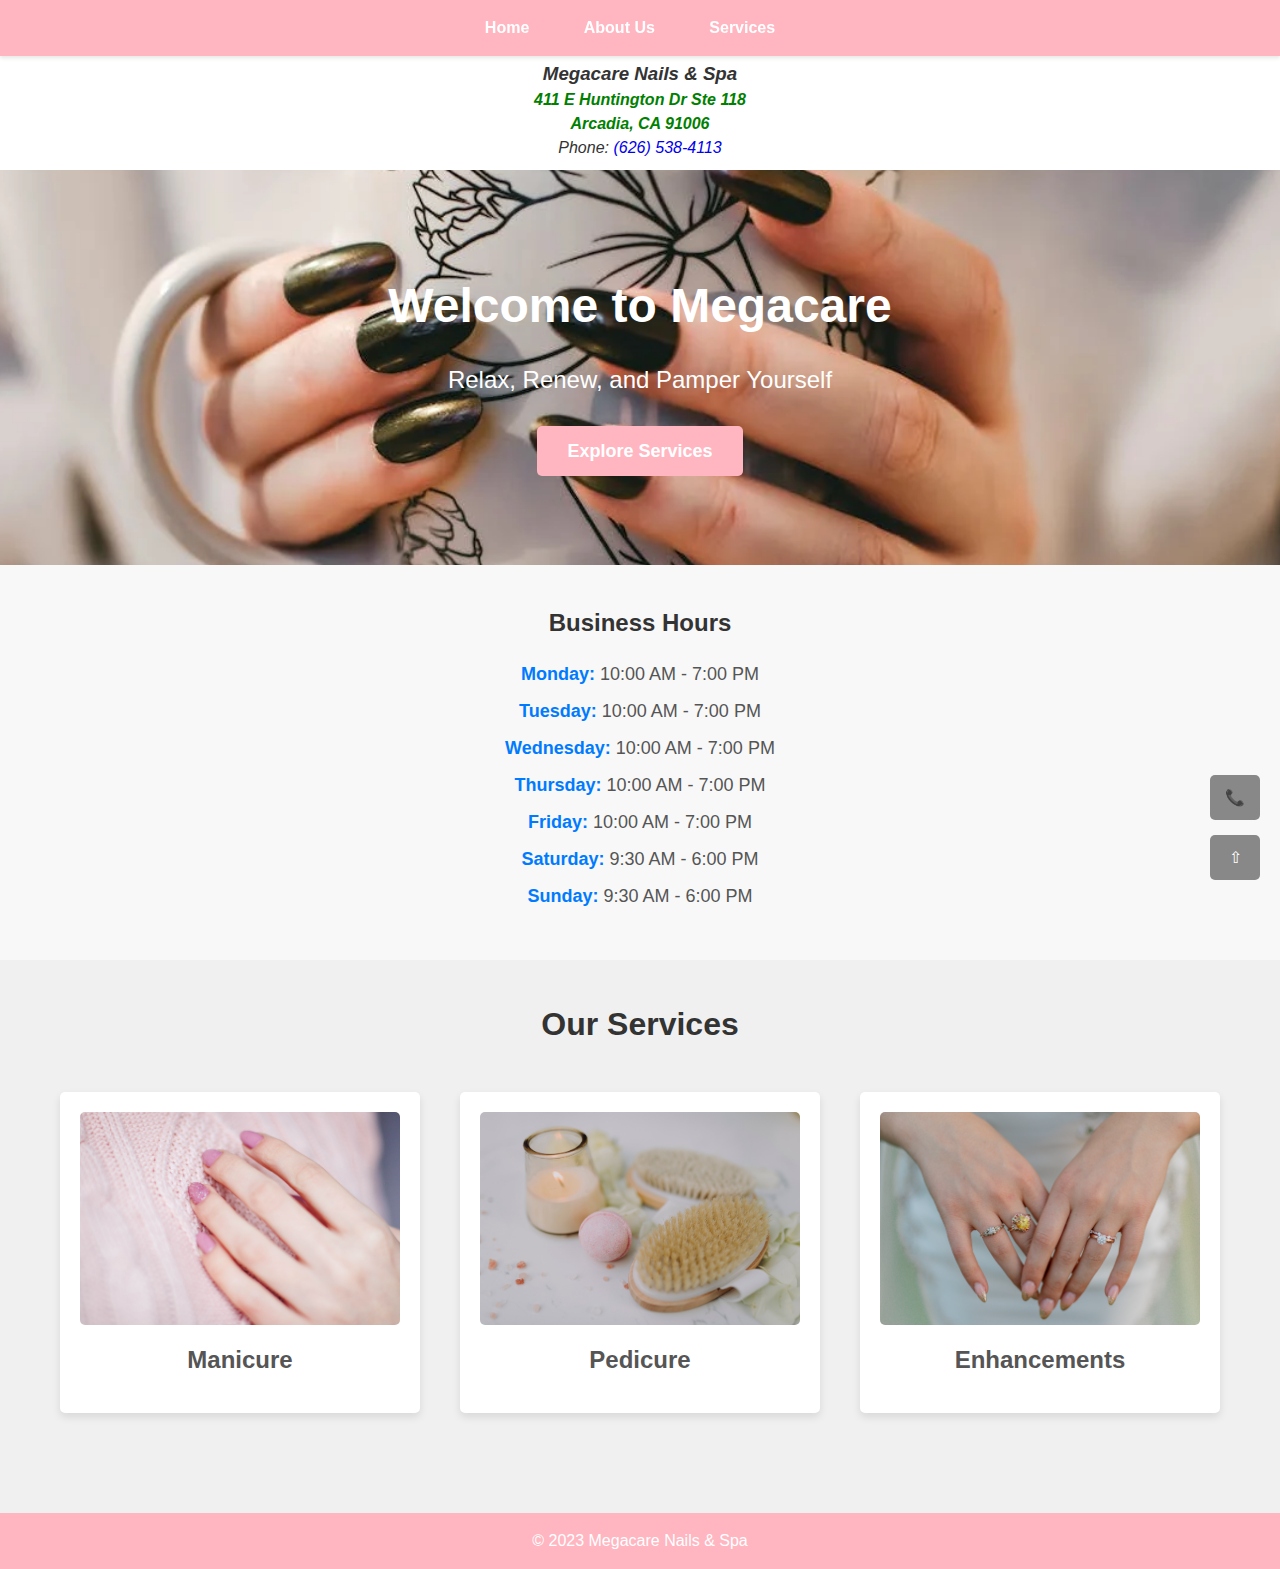
==== commit f9d147a3: "update" ====
--- a/index.html
+++ b/index.html
@@ -84,6 +84,9 @@
         </div>
     </section>
 
+    <a style="text-decoration: none;" href="tel:(626) 538-4113"><button id="call">&#x1F4DE; </button></a>
+    <a href="#top"><button id="scrollToTopBtn">&#8679;</button></a>
+
     <footer>
         <p>&copy; 2023 Megacare Nails & Spa</p>
     </footer>
--- a/style.css
+++ b/style.css
@@ -190,4 +190,39 @@
     text-align: center;
     padding: 1rem 0;
     width: 100%;
+}
+
+#call {
+    width: 50px;
+    height: 45px;
+    position: fixed;
+    bottom: 80px;
+    right: 20px;
+    background-color: #888;
+    color: black;
+    border: none;
+    border-radius: 5px;
+    font-size: 16px;
+    cursor: pointer;
+    transition: background-color 0.3s ease;
+}
+
+#scrollToTopBtn {
+    width: 50px;
+    height: 45px;
+    position: fixed;
+    bottom: 20px;
+    right: 20px;
+    background-color: #888;
+    color: white;
+    border: none;
+    border-radius: 5px;
+    font-size: 16px;
+    cursor: pointer;
+    transition: background-color 0.3s ease;
+}
+
+#scrollToTopBtn:hover,
+#call:hover {
+    background-color: #333;
 }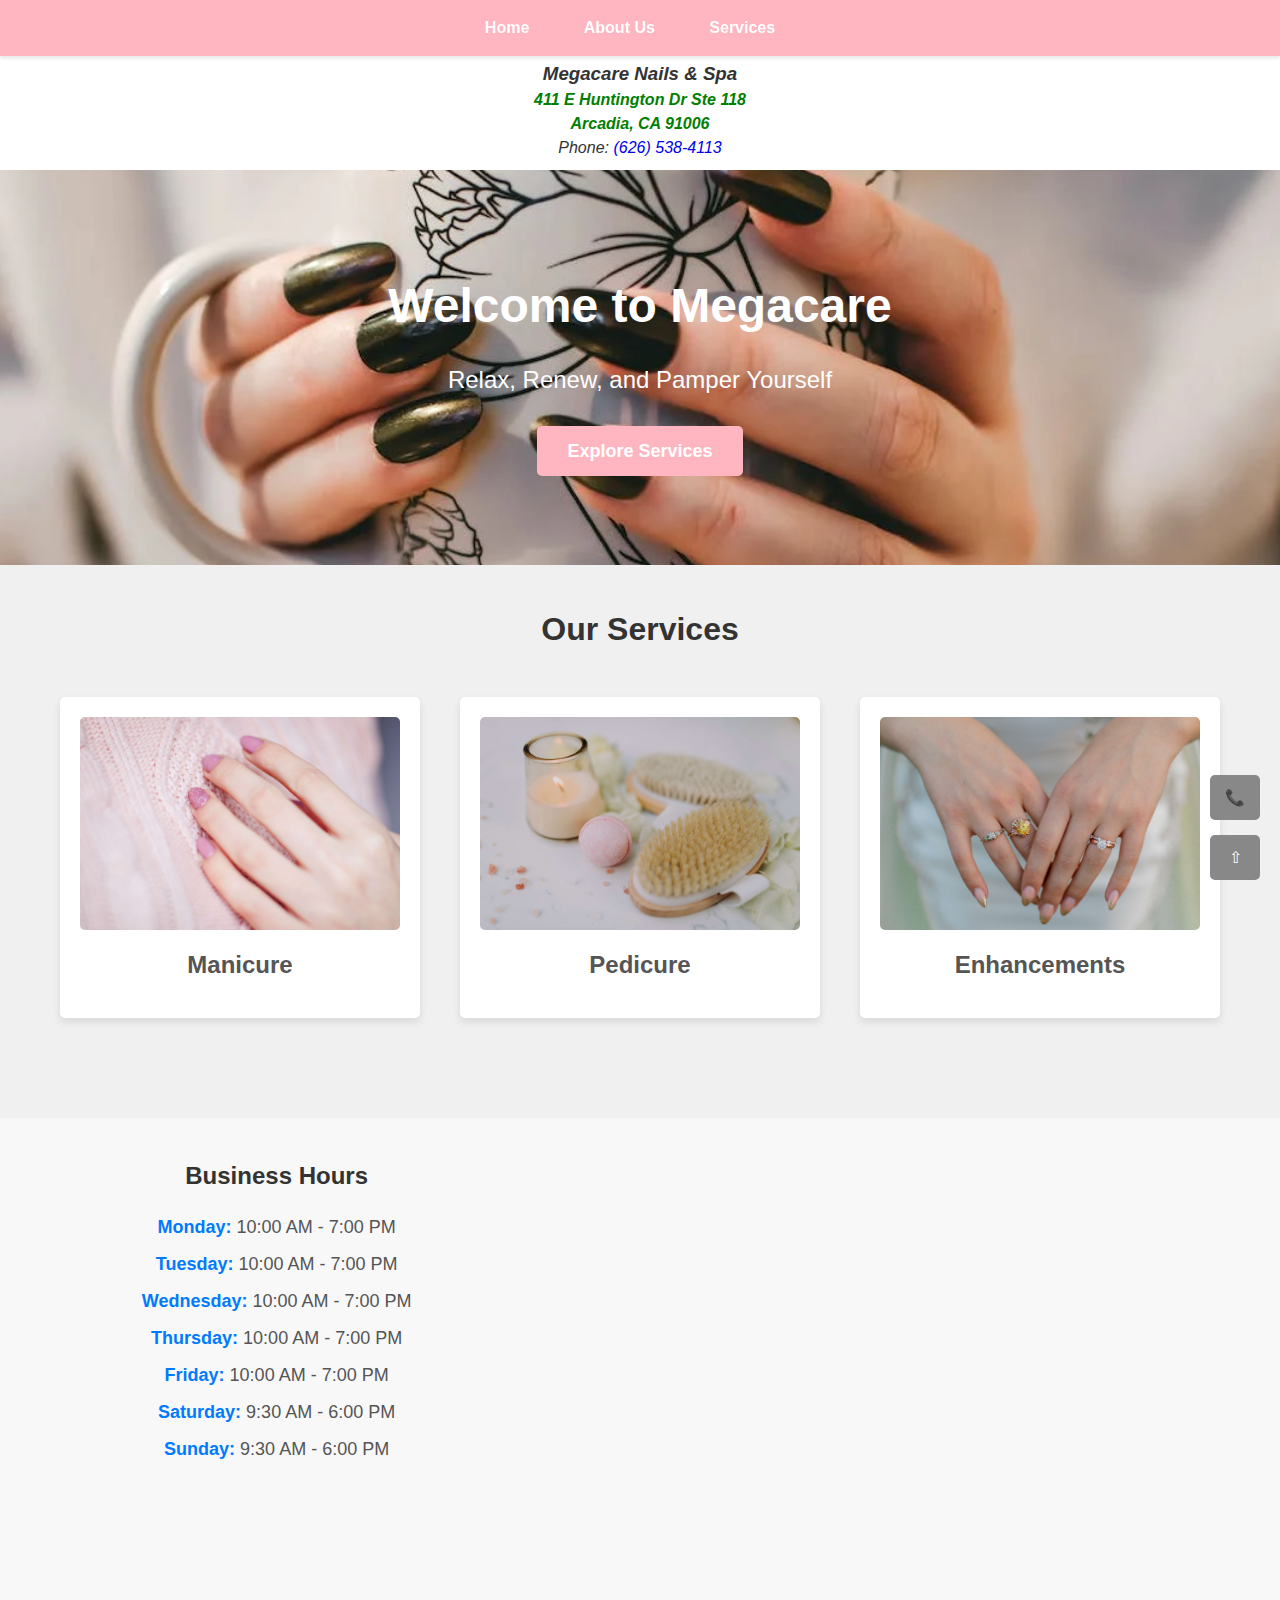
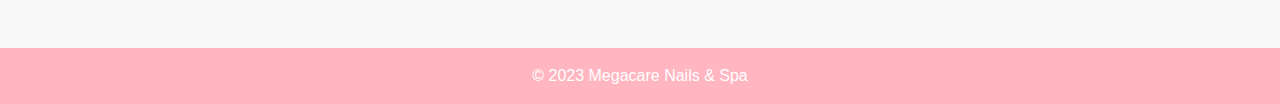
==== commit 52c9ad86: "update" ====
--- a/index.html
+++ b/index.html
@@ -47,18 +47,7 @@
         </div>
     </section>
 
-    <section id="business-hours">
-        <h2>Business Hours</h2>
-        <ul>
-            <li><strong>Monday:</strong> 10:00 AM - 7:00 PM</li>
-            <li><strong>Tuesday:</strong> 10:00 AM - 7:00 PM</li>
-            <li><strong>Wednesday:</strong> 10:00 AM - 7:00 PM</li>
-            <li><strong>Thursday:</strong> 10:00 AM - 7:00 PM</li>
-            <li><strong>Friday:</strong> 10:00 AM - 7:00 PM</li>
-            <li><strong>Saturday:</strong> 9:30 AM - 6:00 PM</li>
-            <li><strong>Sunday:</strong> 9:30 AM - 6:00 PM</li>
-        </ul>
-    </section>
+
 
     <section id="services">
         <h1>Our Services</h1><br>
@@ -83,7 +72,27 @@
             </a>
         </div>
     </section>
+    <section id="business-hours">
+        <div class="hours">
+            <div>
+                <h2>Business Hours</h2>
+                <ul>
+                    <li><span>Monday:</span> 10:00 AM - 7:00 PM</li>
+                    <li><span>Tuesday:</span> 10:00 AM - 7:00 PM</li>
+                    <li><span>Wednesday:</span> 10:00 AM - 7:00 PM</li>
+                    <li><span>Thursday:</span> 10:00 AM - 7:00 PM</li>
+                    <li><span>Friday:</span> 10:00 AM - 7:00 PM</li>
+                    <li><span>Saturday:</span> 9:30 AM - 6:00 PM</li>
+                    <li><span>Sunday:</span> 9:30 AM - 6:00 PM</li>
+                </ul>
+            </div>
 
+            <iframe
+                src="https://www.google.com/maps/embed?pb=!1m18!1m12!1m3!1d3302.2168941023724!2d-118.02422112456551!3d34.140792713049784!2m3!1f0!2f0!3f0!3m2!1i1024!2i768!4f13.1!3m3!1m2!1s0x80c2dbdefe468c31%3A0x993deb5b6bb069df!2s411%20E%20Huntington%20Dr%20%23118%2C%20Arcadia%2C%20CA%2091006!5e0!3m2!1sen!2sus!4v1696665181039!5m2!1sen!2sus"
+                width="600" height="450" style="border:0;" allowfullscreen="" loading="lazy"
+                referrerpolicy="no-referrer-when-downgrade"></iframe>
+        </div>
+    </section>
     <a style="text-decoration: none;" href="tel:(626) 538-4113"><button id="call">&#x1F4DE; </button></a>
     <a href="#top"><button id="scrollToTopBtn">&#8679;</button></a>
 
--- a/style.css
+++ b/style.css
@@ -114,17 +114,35 @@
     margin-bottom: 10px;
 }
 
-#business-hours strong {
+#business-hours span {
     color: #007BFF;
     font-weight: bold;
 }
 
+.hours {
+    padding: 0 15px 0 15px;
+    display: flex;
+    justify-content: space-evenly;
+}
+
+@media (max-width: 768px) {
+    .hours {
+        width: 300px;
+        flex-direction: column;
+        justify-content: space-evenly;
+        margin: 0 auto;
+        align-items: center;
+    }
+
+    .hours iframe {
+        width: 100%;
+        height: 300px;
+    }
+}
+
 /* Services section styles */
 
 #services {
-    /*background-image: url(images/background.jpg);*/
-    background-position: center;
-    background-size: cover;
     padding: 40px 0;
     text-align: center;
     color: #333;
--- a/navbar.css
+++ b/navbar.css
@@ -16,4 +16,9 @@
     color: white;
     font-weight: bold;
     margin: 0 15px;
+    transition: color 0.3s ease;
+}
+
+nav a:hover {
+    color: #ff6f61;
 }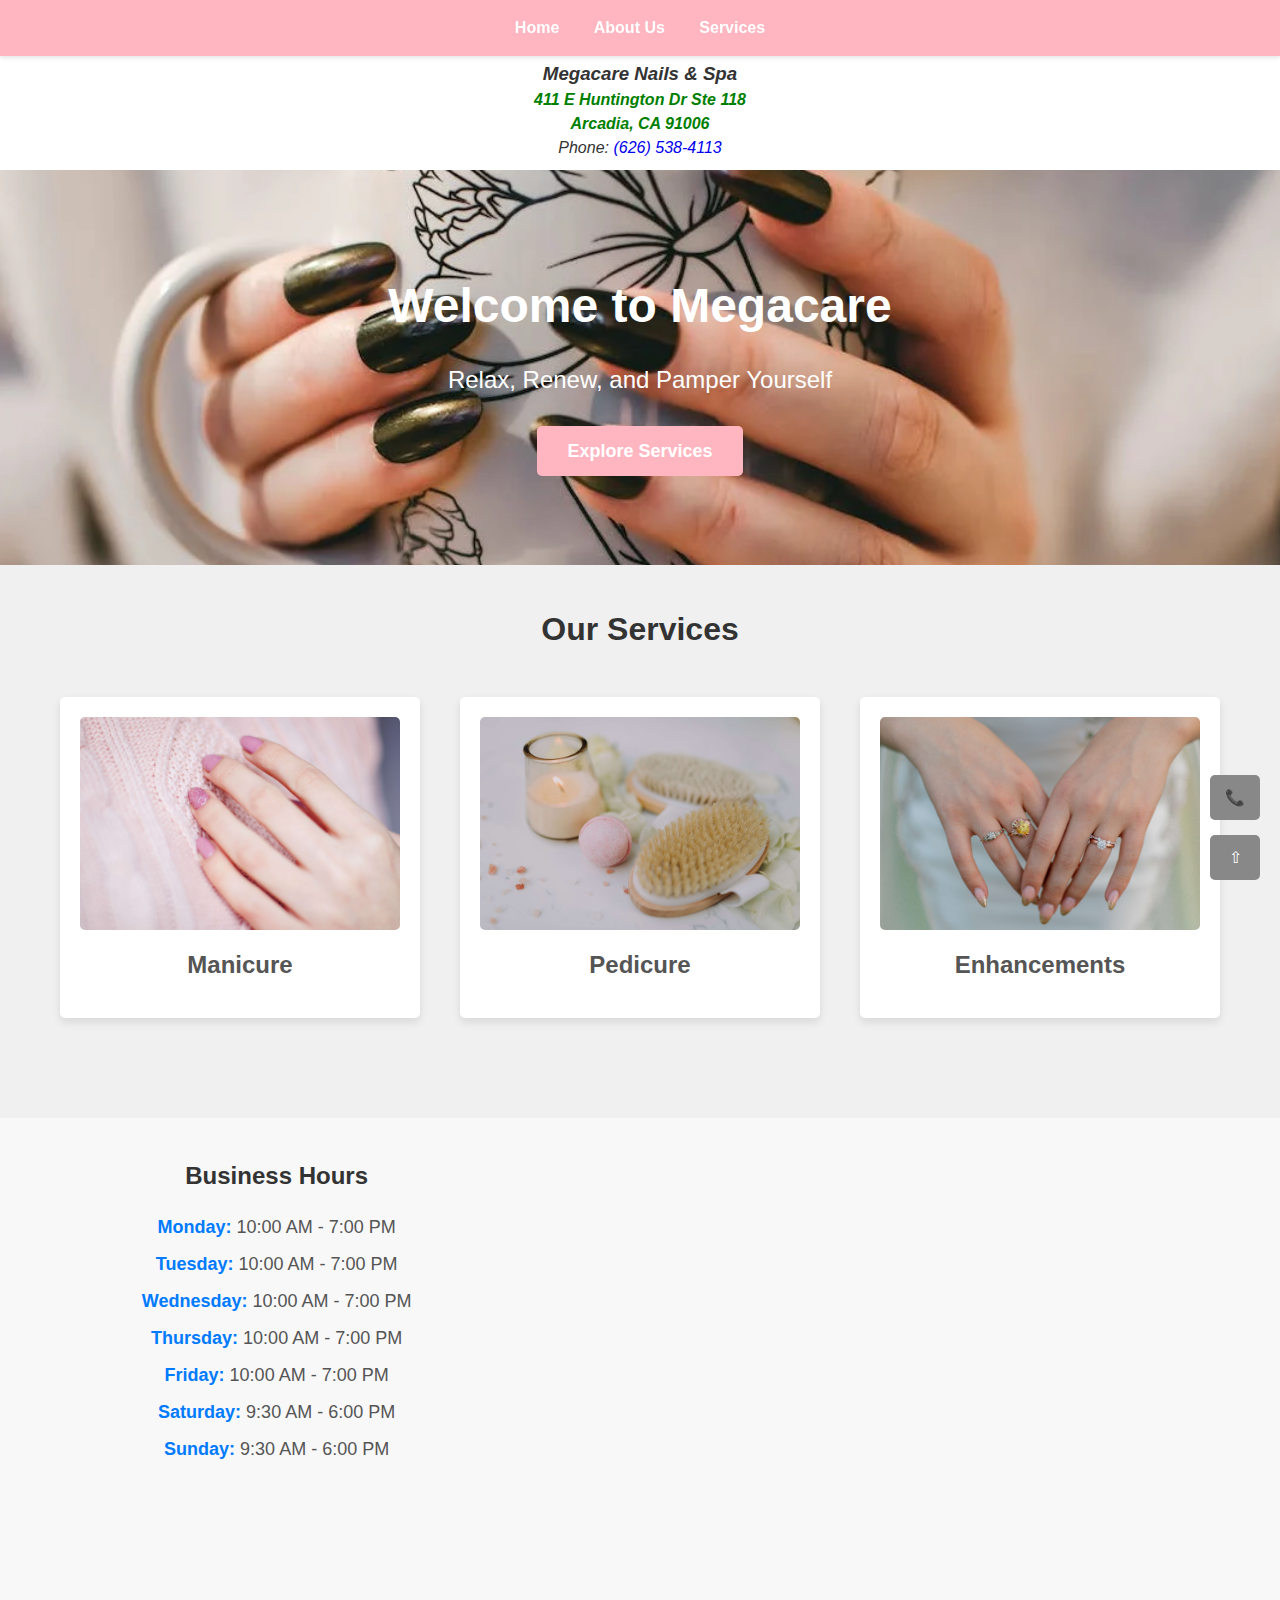
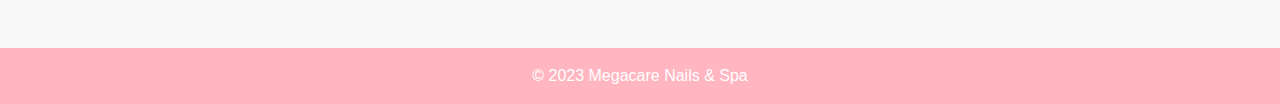
==== commit 3e3c130e: "update" ====
--- a/index.html
+++ b/index.html
@@ -12,11 +12,9 @@
 <body>
     <header>
         <nav class="navbar">
-            <ul>
-                <li><a href="#home">Home</a></li>
-                <li><a href="about.html">About Us</a></li>
-                <li><a href="#services">Services</a></li>
-            </ul>
+            <a href="#home">Home</a>
+            <a href="about.html">About Us</a>
+            <a href="#services">Services</a>
         </nav>
         <div style="height: 30px;"></div>
         <section id="contact-info">
--- a/style.css
+++ b/style.css
@@ -21,27 +21,6 @@
     background-color: #fff;
     box-shadow: 0px 2px 4px rgba(0, 0, 0, 0.1);
     padding: 10px 0;
-}
-
-nav ul {
-    list-style-type: none;
-    text-align: center;
-}
-
-nav ul li {
-    display: inline;
-    margin-right: 20px;
-}
-
-nav ul li a {
-    text-decoration: none;
-    color: #333;
-    font-weight: bold;
-    transition: color 0.3s ease;
-}
-
-nav ul li a:hover {
-    color: #ff6f61;
 }
 
 #contact-info {
